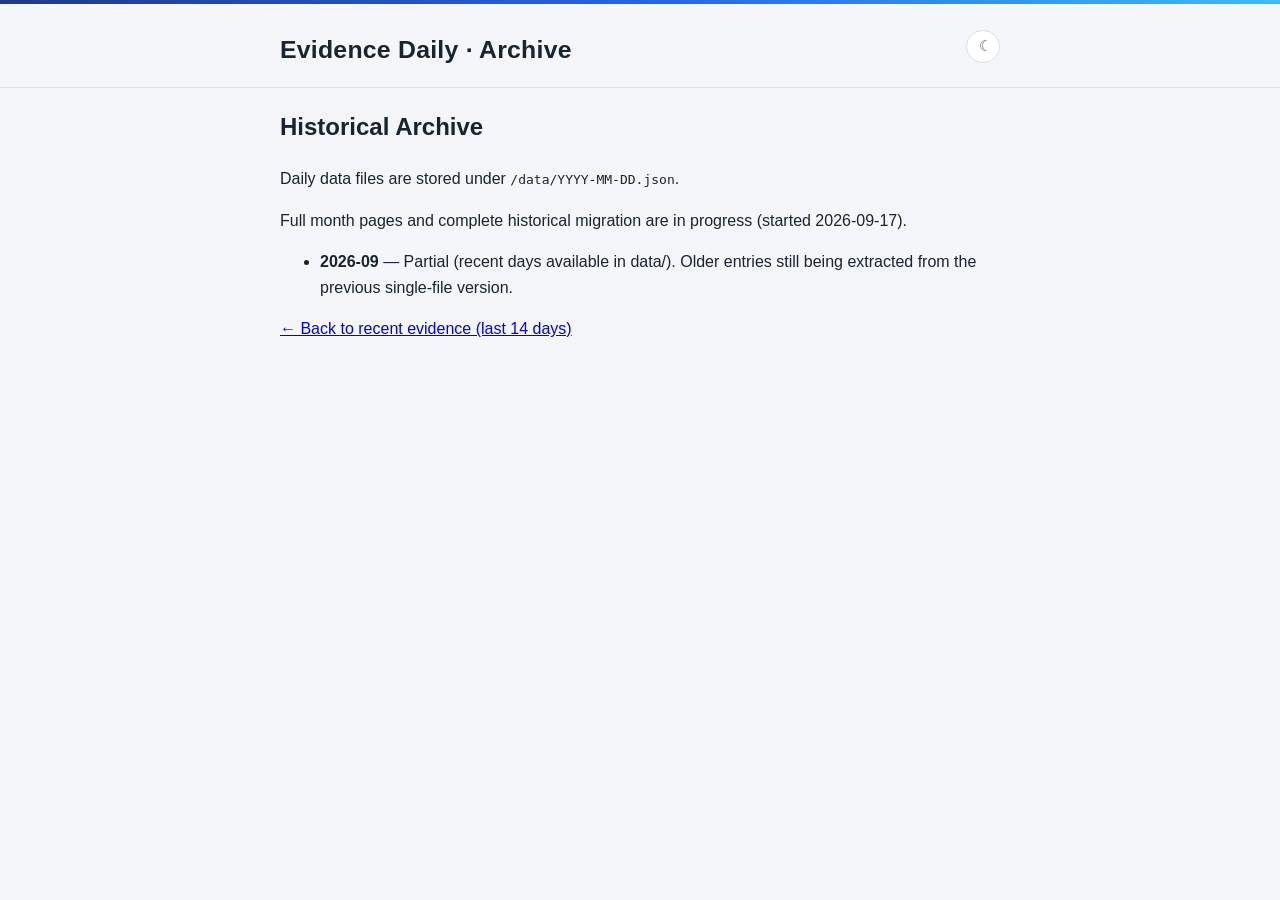
==== archive.html @ 4000fc58 "Add basic archive.html page" ====
<!DOCTYPE html>
<html lang="en">
<head>
  <meta charset="UTF-8">
  <meta name="viewport" content="width=device-width, initial-scale=1.0">
  <title>Archive · Evidence Daily</title>
  <link rel="stylesheet" href="style.css">
  <script>
    (function() {
      const saved = localStorage.getItem("evidaily-theme");
      const prefersDark = window.matchMedia("(prefers-color-scheme: dark)").matches;
      const theme = saved || (prefersDark ? "dark" : "light");
      document.documentElement.setAttribute("data-theme", theme);
    })();
  </script>
</head>
<body>
  <header>
    <div class="container">
      <div class="header-top">
        <h1 class="site-title"><a href="index.html" style="text-decoration:none;color:inherit;">Evidence Daily</a> · Archive</h1>
        <div class="controls">
          <button id="theme-toggle" class="theme-btn" onclick="toggleTheme()">☾</button>
        </div>
      </div>
    </div>
  </header>
  <main class="container">
    <h2>Historical Archive</h2>
    <p>Daily data files are stored under <code>/data/YYYY-MM-DD.json</code>.</p>
    <p>Full month pages and complete historical migration are in progress (started 2026-09-17).</p>
    <ul>
      <li><strong>2026-09</strong> — Partial (recent days available in data/). Older entries still being extracted from the previous single-file version.</li>
    </ul>
    <p><a href="index.html">← Back to recent evidence (last 14 days)</a></p>
  </main>
  <script>
    function toggleTheme() {
      const html = document.documentElement;
      const next = html.getAttribute('data-theme') === 'dark' ? 'light' : 'dark';
      html.setAttribute('data-theme', next);
      localStorage.setItem('evidaily-theme', next);
    }
  </script>
</body>
</html>
---- style.css ----
:root,
[data-theme="light"] {
  --bg: #f4f6f9;
  --bg-elev: #ffffff;
  --text: #1a2332;
  --muted: #5b6575;
  --line: #d7dee8;
  --accent: #1e40af;
  --accent-soft: #dbe4f8;
  --shadow: 0 8px 24px rgba(15, 23, 42, 0.08);
  --header-grad: linear-gradient(90deg, #1e3a8a, #2563eb, #38bdf8);
}

[data-theme="dark"] {
  --bg: #0f141c;
  --bg-elev: #171e29;
  --text: #e8edf5;
  --muted: #9aa6b8;
  --line: #2a3444;
  --accent: #60a5fa;
  --accent-soft: #1e3a5f;
  --shadow: 0 8px 24px rgba(0, 0, 0, 0.35);
  --header-grad: linear-gradient(90deg, #1e3a8a, #1d4ed8, #0ea5e9);
}

* { box-sizing: border-box; }

html, body {
  margin: 0;
  padding: 0;
  background: var(--bg);
  color: var(--text);
  font-family: "IBM Plex Sans", "Noto Sans TC", "Segoe UI", sans-serif;
  line-height: 1.6;
  transition: background 0.25s ease, color 0.25s ease;
}

body::before {
  content: "";
  display: block;
  height: 4px;
  background: var(--header-grad);
}

.container {
  max-width: 760px;
  margin: 0 auto;
  padding: 0 1.25rem;
}

header {
  padding: 1.6rem 0 1.1rem;
  border-bottom: 1px solid var(--line);
}

.header-top {
  display: flex;
  align-items: flex-start;
  justify-content: space-between;
  gap: 1rem;
}

.site-title {
  margin: 0;
  font-size: 1.55rem;
  letter-spacing: 0.01em;
}

.subtitle {
  display: block;
  font-size: 0.85rem;
  color: var(--muted);
  font-weight: 500;
  margin-top: 0.15rem;
}

.tagline {
  margin: 0.7rem 0 0;
  color: var(--muted);
  font-size: 0.95rem;
}

.controls {
  display: flex;
  align-items: center;
  gap: 0.5rem;
}

.lang-switch {
  display: flex;
  border: 1px solid var(--line);
  border-radius: 999px;
  overflow: hidden;
  background: var(--bg-elev);
}

.lang-btn, .theme-btn {
  border: 0;
  background: transparent;
  color: var(--muted);
  padding: 0.28rem 0.7rem;
  cursor: pointer;
  font-size: 0.8rem;
}

.lang-btn.active {
  background: var(--accent);
  color: #fff;
}

.theme-btn {
  width: 2.1rem;
  height: 2.1rem;
  border-radius: 999px;
  border: 1px solid var(--line);
  background: var(--bg-elev);
  font-size: 0.95rem;
}

.theme-btn:hover, .lang-btn:hover {
  color: var(--text);
}

main { padding: 1.6rem 0 2.5rem; }

.today h2, .about h2 {
  font-size: 1.05rem;
  letter-spacing: 0.04em;
  text-transform: uppercase;
  color: var(--muted);
  font-weight: 600;
}

.entry {
  background: var(--bg-elev);
  border: 1px solid var(--line);
  border-radius: 14px;
  padding: 1.25rem 1.3rem 1.35rem;
  box-shadow: var(--shadow);
  margin-bottom: 1rem;
  transition: transform 0.15s ease, box-shadow 0.15s ease;
}

.entry:hover {
  transform: translateY(-1px);
}

.entry-meta {
  display: flex;
  align-items: center;
  gap: 0.6rem;
  margin-bottom: 0.6rem;
  color: var(--muted);
  font-size: 0.85rem;
}

.status {
  background: var(--accent-soft);
  color: var(--accent);
  border-radius: 999px;
  padding: 0.1rem 0.6rem;
  font-size: 0.75rem;
  font-weight: 600;
}

.conclusion {
  margin: 0 0 1rem;
  font-size: 1.18rem;
  line-height: 1.45;
}

.data-block {
  background: var(--bg);
  border-radius: 10px;
  padding: 0.75rem 0.95rem;
  margin-bottom: 1rem;
}

.data-list {
  list-style: none;
  margin: 0.4rem 0 0;
  padding: 0;
}

.data-list li {
  position: relative;
  padding-left: 1.05rem;
  margin-bottom: 0.28rem;
}

.data-list li::before {
  content: "·";
  position: absolute;
  left: 0.15rem;
  color: var(--accent);
  font-weight: 700;
}

.evidence-chain h4 {
  margin: 0 0 0.4rem;
  font-size: 0.95rem;
}

.evidence-chain ul {
  margin: 0;
  padding-left: 1.1rem;
}

.evidence-chain li {
  margin-bottom: 0.35rem;
  color: var(--muted);
  font-size: 0.92rem;
}

.viz {
  margin: 0.2rem 0 1rem;
}

.viz-label {
  font-size: 0.8rem;
  color: var(--muted);
  margin-bottom: 0.35rem;
}

.bar-track {
  height: 10px;
  background: var(--line);
  border-radius: 999px;
  overflow: hidden;
}

.bar-fill {
  height: 100%;
  width: 52%;
  background: var(--header-grad);
  border-radius: 999px;
}

.scale-row {
  display: flex;
  justify-content: space-between;
  font-size: 0.72rem;
  color: var(--muted);
  margin-top: 0.25rem;
}

.about p {
  color: var(--muted);
}

footer {
  border-top: 1px solid var(--line);
  padding: 1rem 0 1.5rem;
  color: var(--muted);
  font-size: 0.85rem;
}

@media (max-width: 560px) {
  .header-top { flex-direction: column; }
  .site-title { font-size: 1.35rem; }
}

/* View counter */
.view-count {
  margin: 0.35rem 0 0;
  font-size: 0.8rem;
  color: var(--muted);
  opacity: 0.9;
}
.view-count .view-sep {
  margin: 0 0.35rem;
  opacity: 0.6;
}
/* Category filter */
.filter-bar {
  display: flex;
  flex-wrap: wrap;
  gap: 0.45rem;
  margin: 0 0 1.1rem;
}
.filter-btn {
  border: 1px solid var(--line);
  background: transparent;
  color: var(--muted);
  border-radius: 999px;
  padding: 0.28rem 0.75rem;
  font-size: 0.82rem;
  cursor: pointer;
  transition: background 0.15s, color 0.15s, border-color 0.15s;
}
.filter-btn:hover {
  border-color: var(--accent);
  color: var(--accent);
}
.filter-btn.active {
  background: var(--accent);
  border-color: var(--accent);
  color: #fff;
}
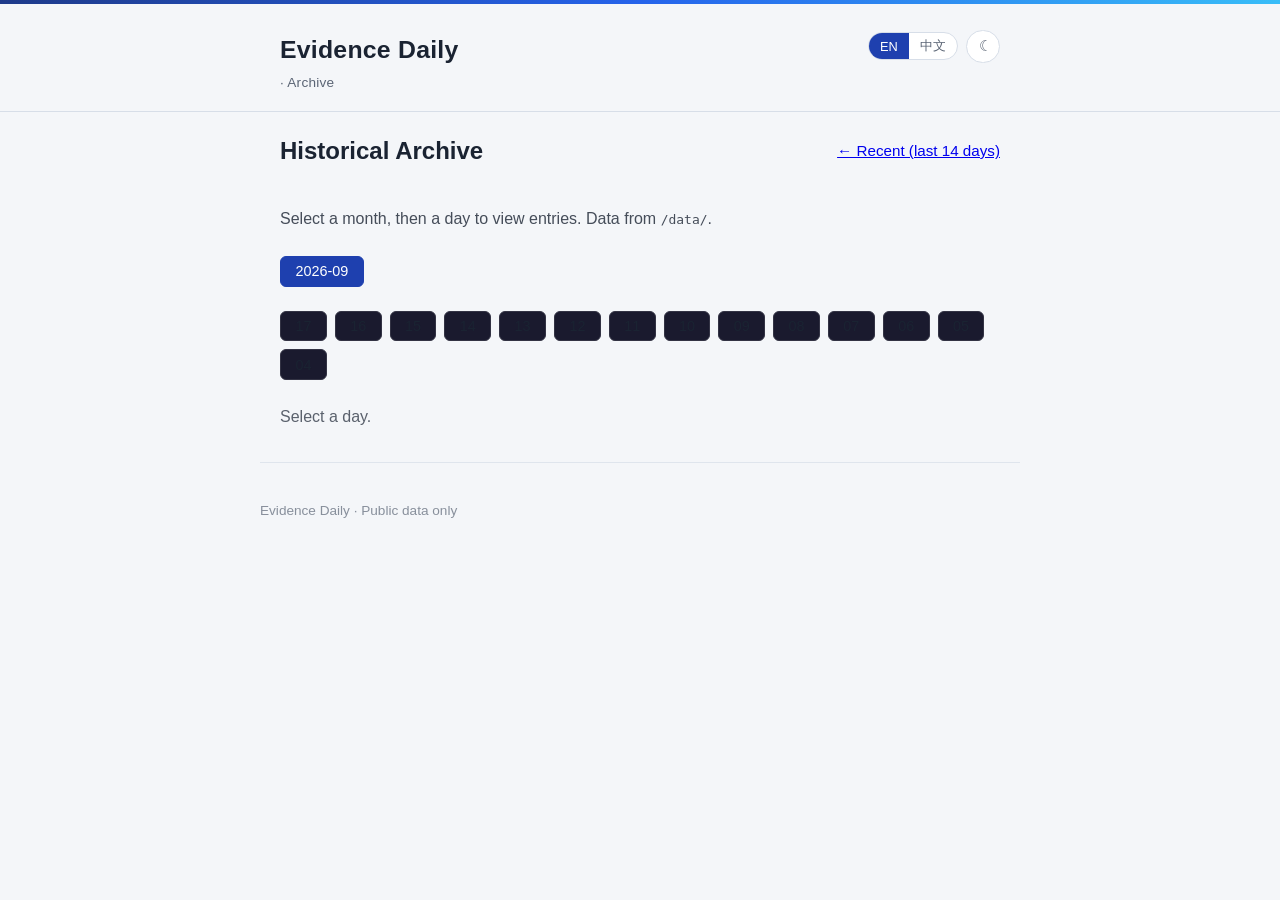
==== commit 26cb1015: "Improve archive.html: add month/day UI and entry rendering" ====
--- a/archive.html
+++ b/archive.html
@@ -4,6 +4,7 @@
   <meta charset="UTF-8">
   <meta name="viewport" content="width=device-width, initial-scale=1.0">
   <title>Archive · Evidence Daily</title>
+  <meta name="description" content="Historical archive of Evidence Daily verifiable data points.">
   <link rel="stylesheet" href="style.css">
   <script>
     (function() {
@@ -13,34 +14,157 @@
       document.documentElement.setAttribute("data-theme", theme);
     })();
   </script>
+  <style>
+    .archive-nav { margin: 1.5rem 0; display: flex; flex-wrap: wrap; gap: 0.5rem; }
+    .month-btn, .day-btn {
+      padding: 0.4rem 0.9rem;
+      border-radius: 6px;
+      border: 1px solid var(--border, #334);
+      background: var(--card-bg, #1a1a2e);
+      color: inherit;
+      cursor: pointer;
+      font-size: 0.9rem;
+    }
+    .month-btn.active, .day-btn.active {
+      background: #1e40af;
+      border-color: #1e40af;
+      color: #fff;
+    }
+    .month-btn:hover, .day-btn:hover { opacity: 0.9; }
+    #archive-entries { margin-top: 1.5rem; }
+    .archive-header { display: flex; justify-content: space-between; align-items: center; flex-wrap: wrap; gap: 1rem; }
+    .back-link { font-size: 0.95rem; }
+  </style>
 </head>
 <body>
   <header>
     <div class="container">
       <div class="header-top">
-        <h1 class="site-title"><a href="index.html" style="text-decoration:none;color:inherit;">Evidence Daily</a> · Archive</h1>
+        <h1 class="site-title">
+          <a href="index.html" style="text-decoration:none;color:inherit;">Evidence Daily</a>
+          <span class="subtitle">· Archive</span>
+        </h1>
         <div class="controls">
-          <button id="theme-toggle" class="theme-btn" onclick="toggleTheme()">☾</button>
+          <div class="lang-switch">
+            <button id="lang-en" class="lang-btn active" onclick="setLang('en')">EN</button>
+            <button id="lang-zh" class="lang-btn" onclick="setLang('zh')">中文</button>
+          </div>
+          <button id="theme-toggle" class="theme-btn" onclick="toggleTheme()" title="Toggle theme">
+            <span id="theme-icon">☾</span>
+          </button>
         </div>
       </div>
     </div>
   </header>
+
   <main class="container">
-    <h2>Historical Archive</h2>
-    <p>Daily data files are stored under <code>/data/YYYY-MM-DD.json</code>.</p>
-    <p>Full month pages and complete historical migration are in progress (started 2026-09-17).</p>
-    <ul>
-      <li><strong>2026-09</strong> — Partial (recent days available in data/). Older entries still being extracted from the previous single-file version.</li>
-    </ul>
-    <p><a href="index.html">← Back to recent evidence (last 14 days)</a></p>
+    <div class="archive-header">
+      <h2>Historical Archive</h2>
+      <a class="back-link" href="index.html">← Recent (last 14 days)</a>
+    </div>
+
+    <p style="opacity:0.8;margin-bottom:1rem;">Select a month, then a day to view entries. Data from <code>/data/</code>.</p>
+
+    <div class="archive-nav" id="month-nav"></div>
+    <div class="archive-nav" id="day-nav" style="display:none;"></div>
+    <div id="archive-entries">
+      <p style="opacity:0.7;">Select a day to load entries.</p>
+    </div>
   </main>
+
+  <footer class="container" style="margin-top:2rem;padding:1.5rem 0;font-size:0.85em;opacity:0.7;">
+    <p>Evidence Daily · Public data only</p>
+  </footer>
+
+  <script src="app.js"></script>
   <script>
     function toggleTheme() {
       const html = document.documentElement;
       const next = html.getAttribute('data-theme') === 'dark' ? 'light' : 'dark';
       html.setAttribute('data-theme', next);
       localStorage.setItem('evidaily-theme', next);
+      document.getElementById('theme-icon').textContent = next === 'dark' ? '☀' : '☾';
     }
+
+    const AVAILABLE = [
+      "2026-09-04","2026-09-05","2026-09-06","2026-09-07","2026-09-08",
+      "2026-09-09","2026-09-10","2026-09-11","2026-09-12","2026-09-13",
+      "2026-09-14","2026-09-15","2026-09-16","2026-09-17"
+    ];
+
+    function getMonths() {
+      return [...new Set(AVAILABLE.map(d => d.slice(0,7)))].sort().reverse();
+    }
+
+    function getDaysOfMonth(ym) {
+      return AVAILABLE.filter(d => d.startsWith(ym)).sort().reverse();
+    }
+
+    function renderMonthNav() {
+      const nav = document.getElementById('month-nav');
+      nav.innerHTML = getMonths().map(m => 
+        `<button class="month-btn" data-month="${m}" onclick="selectMonth('${m}')">${m}</button>`
+      ).join('');
+    }
+
+    function selectMonth(ym) {
+      document.querySelectorAll('.month-btn').forEach(b => b.classList.toggle('active', b.dataset.month === ym));
+      const days = getDaysOfMonth(ym);
+      const dayNav = document.getElementById('day-nav');
+      dayNav.style.display = 'flex';
+      dayNav.innerHTML = days.map(d => 
+        `<button class="day-btn" data-day="${d}" onclick="loadDay('${d}')">${d.slice(8)}</button>`
+      ).join('');
+      document.getElementById('archive-entries').innerHTML = '<p style="opacity:0.7;">Select a day.</p>';
+    }
+
+    async function loadDay(dateStr) {
+      document.querySelectorAll('.day-btn').forEach(b => b.classList.toggle('active', b.dataset.day === dateStr));
+      const container = document.getElementById('archive-entries');
+      container.innerHTML = '<p style="opacity:0.7;">Loading…</p>';
+
+      try {
+        const res = await fetch(`data/${dateStr}.json`);
+        if (!res.ok) throw new Error('not found');
+        const day = await res.json();
+        const lang = localStorage.getItem('evidaily-lang') || 'en';
+        const entries = (day.entries || []).sort((a,b) => (b.time_utc||'').localeCompare(a.time_utc||''));
+
+        if (entries.length === 0) {
+          container.innerHTML = '<p>No entries for this day.</p>';
+          return;
+        }
+
+        if (typeof renderEntry === 'function') {
+          container.innerHTML = `<h3 style="margin-bottom:1rem;">${dateStr} · ${entries.length} entries</h3>` +
+            entries.map(e => renderEntry(e, lang)).join('\n');
+        } else {
+          container.innerHTML = `<h3 style="margin-bottom:1rem;">${dateStr} · ${entries.length} entries</h3>` +
+            entries.map(e => {
+              const title = (e.title && (e.title[lang] || e.title.en)) || '';
+              const time = (e.time_utc || '').replace('T',' ').replace('Z',' UTC');
+              return `<article class="entry"><div class="entry-meta"><time>${time}</time></div><h3 class="conclusion">${title}</h3></article>`;
+            }).join('\n');
+        }
+      } catch (err) {
+        container.innerHTML = `<p>Failed to load ${dateStr}.json</p>`;
+      }
+    }
+
+    function setLang(lang) {
+      localStorage.setItem('evidaily-lang', lang);
+      document.querySelectorAll('.lang-btn').forEach(btn => {
+        btn.classList.toggle('active', btn.id === `lang-${lang}`);
+      });
+      const active = document.querySelector('.day-btn.active');
+      if (active) loadDay(active.dataset.day);
+    }
+
+    document.addEventListener('DOMContentLoaded', () => {
+      renderMonthNav();
+      const months = getMonths();
+      if (months.length) selectMonth(months[0]);
+    });
   </script>
 </body>
 </html>
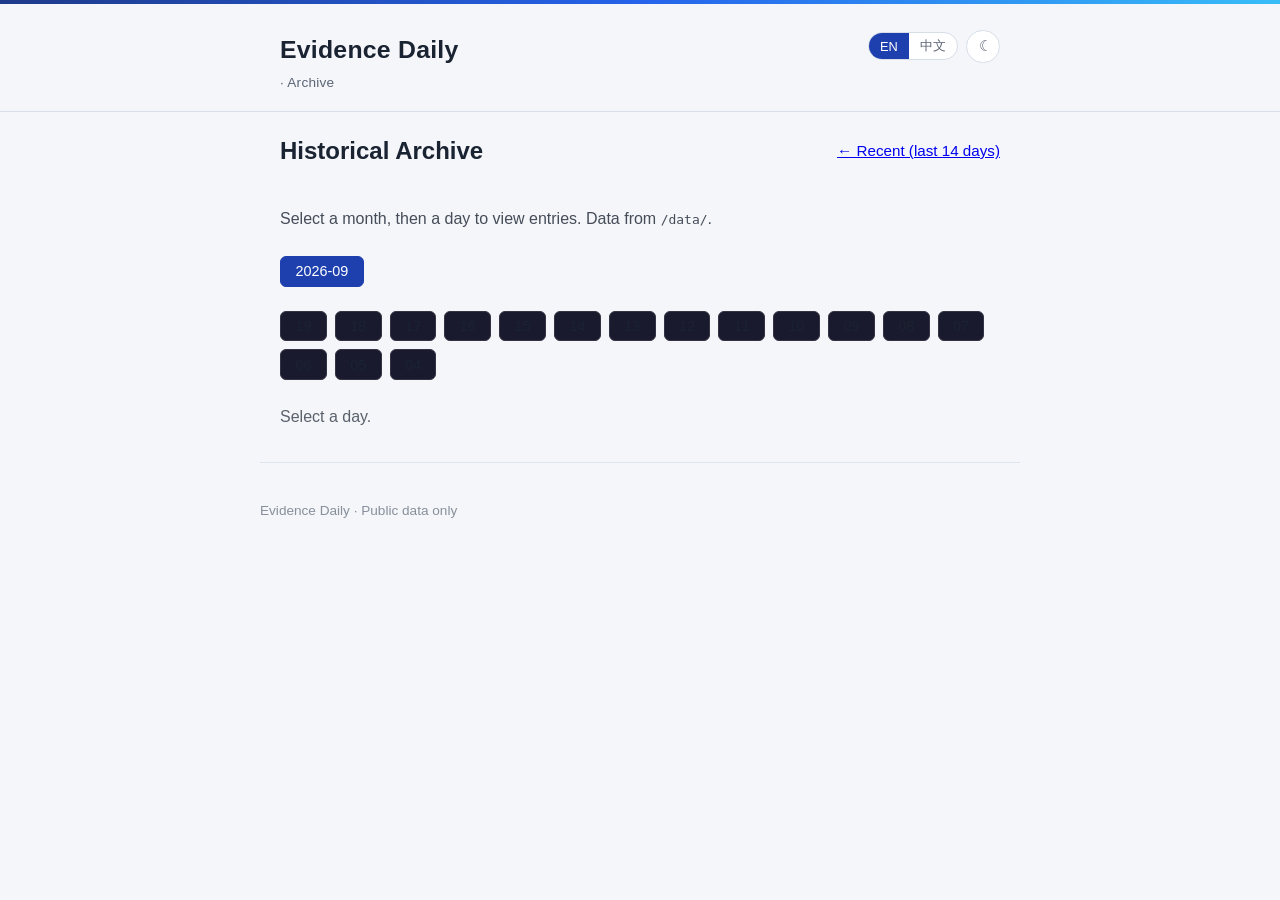
==== commit 07c09d28: "Update archive.html" ====
--- a/archive.html
+++ b/archive.html
@@ -67,8 +67,9 @@
 
     <div class="archive-nav" id="month-nav"></div>
     <div class="archive-nav" id="day-nav" style="display:none;"></div>
+
     <div id="archive-entries">
-      <p style="opacity:0.7;">Select a day to load entries.</p>
+      <p style="opacity:0.7;">Loading available dates…</p>
     </div>
   </main>
 
@@ -86,11 +87,7 @@
       document.getElementById('theme-icon').textContent = next === 'dark' ? '☀' : '☾';
     }
 
-    const AVAILABLE = [
-      "2026-09-04","2026-09-05","2026-09-06","2026-09-07","2026-09-08",
-      "2026-09-09","2026-09-10","2026-09-11","2026-09-12","2026-09-13",
-      "2026-09-14","2026-09-15","2026-09-16","2026-09-17"
-    ];
+    let AVAILABLE = [];
 
     function getMonths() {
       return [...new Set(AVAILABLE.map(d => d.slice(0,7)))].sort().reverse();
@@ -102,7 +99,12 @@
 
     function renderMonthNav() {
       const nav = document.getElementById('month-nav');
-      nav.innerHTML = getMonths().map(m => 
+      const months = getMonths();
+      if (months.length === 0) {
+        nav.innerHTML = '<p style="opacity:0.7;">No archived dates found.</p>';
+        return;
+      }
+      nav.innerHTML = months.map(m => 
         `<button class="month-btn" data-month="${m}" onclick="selectMonth('${m}')">${m}</button>`
       ).join('');
     }
@@ -160,11 +162,35 @@
       if (active) loadDay(active.dataset.day);
     }
 
-    document.addEventListener('DOMContentLoaded', () => {
+    async function initArchive() {
+      const container = document.getElementById('archive-entries');
+      try {
+        const res = await fetch('data/available.json');
+        if (!res.ok) throw new Error('manifest missing');
+        const manifest = await res.json();
+        AVAILABLE = Array.isArray(manifest.dates) ? manifest.dates : [];
+        // Ensure newest first
+        AVAILABLE.sort().reverse();
+      } catch (err) {
+        console.warn('Failed to load available.json, falling back to empty', err);
+        AVAILABLE = [];
+        container.innerHTML = '<p style="opacity:0.7;">Could not load archive index. Please try again later.</p>';
+        return;
+      }
+
+      if (AVAILABLE.length === 0) {
+        container.innerHTML = '<p style="opacity:0.7;">No archived dates found.</p>';
+        return;
+      }
+
       renderMonthNav();
       const months = getMonths();
       if (months.length) selectMonth(months[0]);
+    }
+
+    document.addEventListener('DOMContentLoaded', () => {
+      initArchive();
     });
   </script>
 </body>
-</html>
+</html>
